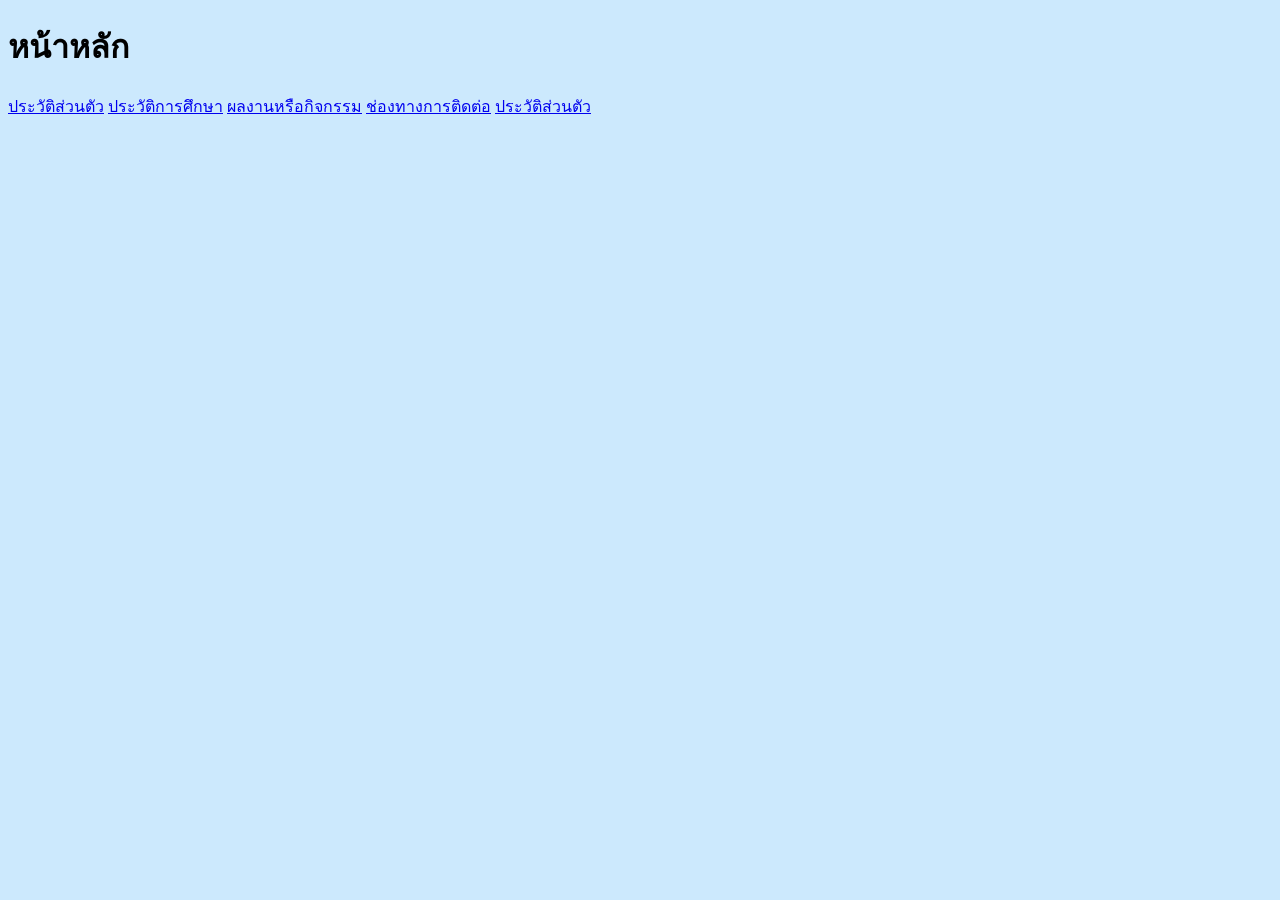
==== index.html @ 41c4c007 "Update index.html" ====
<!DOCTYPE html>
<html>
<head>
    <title>Portfolio ของ นางสาวอมลวรรณ แก้วชนะ</title>
</head>
<body bgcolor="#CCE9FD">
<h1>หน้าหลัก</h1>
<a href="personal.html">ประวัติส่วนตัว</a>
<a href="personal.html">ประวัติการศึกษา</a>
<a href="personal.html">ผลงานหรือกิจกรรม</a>
<a href="personal.html">ช่องทางการติดต่อ</a>
<a href="personal.html">ประวัติส่วนตัว</a>
</body>
</html>
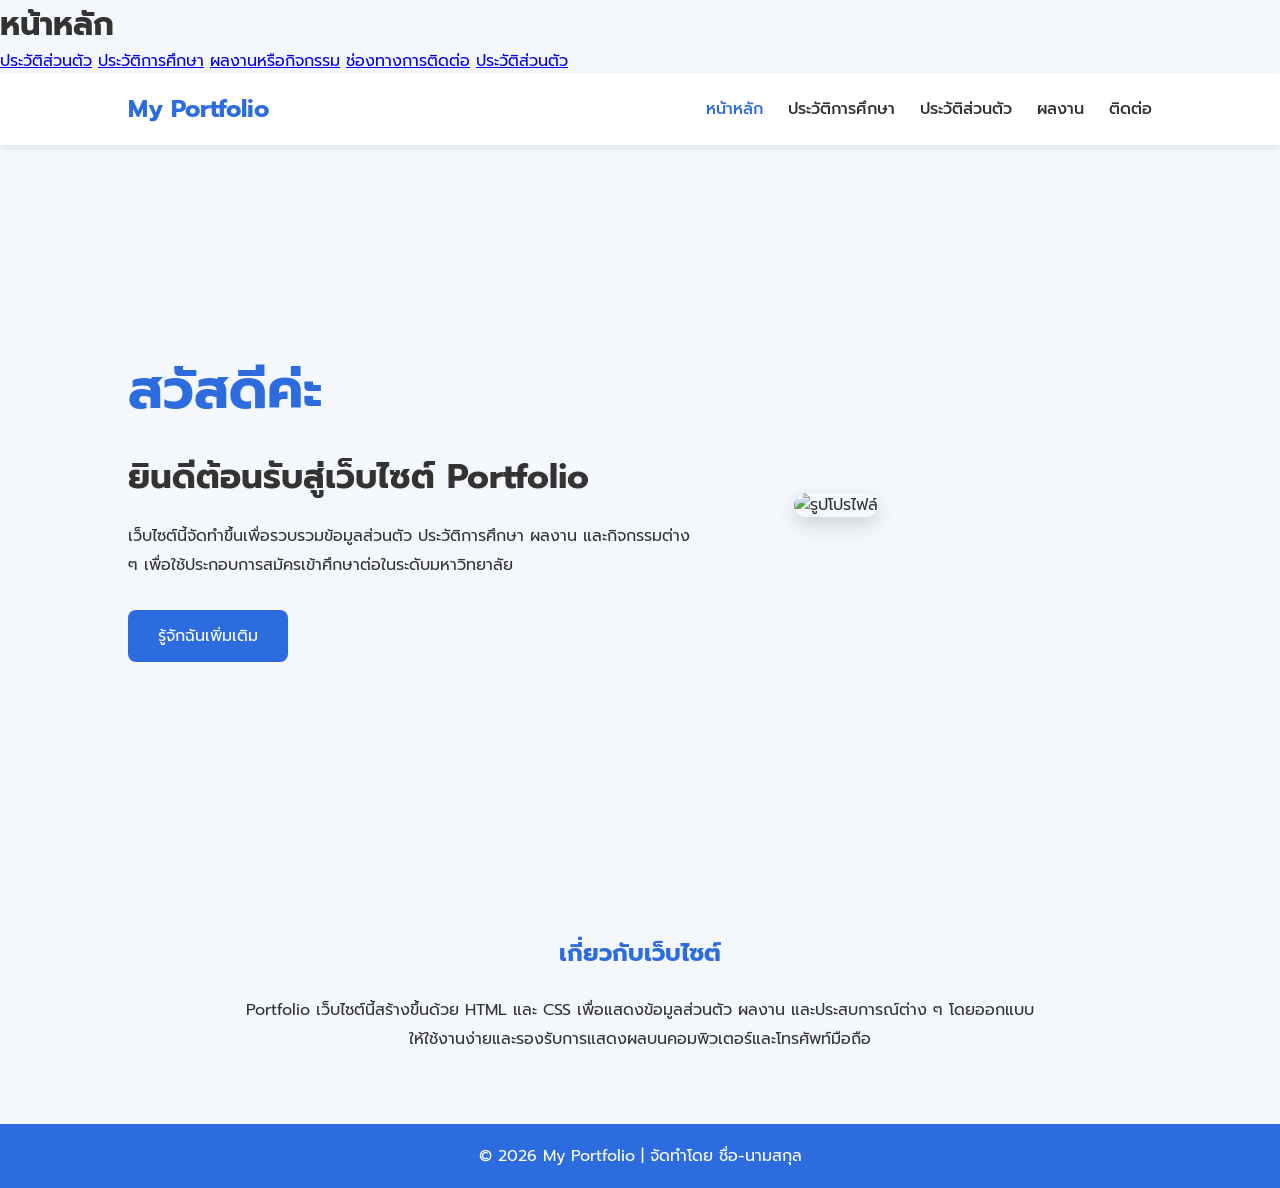
==== commit 3f8efd1d: "Update index.html" ====
--- a/index.html
+++ b/index.html
@@ -12,3 +12,84 @@
 <a href="personal.html">ประวัติส่วนตัว</a>
 </body>
 </html>
+<!DOCTYPE html>
+<html lang="th">
+<head>
+    <meta charset="UTF-8">
+    <meta name="viewport" content="width=device-width, initial-scale=1.0">
+
+    <title>Portfolio | หน้าหลัก</title>
+
+    <link rel="stylesheet" href="css/style.css">
+
+    <link href="https://fonts.googleapis.com/css2?family=Prompt:wght@300;400;500;700&display=swap" rel="stylesheet">
+</head>
+
+<body>
+
+<header>
+
+    <div class="logo">
+        <h2>My Portfolio</h2>
+    </div>
+
+    <nav>
+        <ul>
+            <li><a href="index.html" class="active">หน้าหลัก</a></li>
+            <li><a href="education.html">ประวัติการศึกษา</a></li>
+            <li><a href="profile.html">ประวัติส่วนตัว</a></li>
+            <li><a href="activities.html">ผลงาน</a></li>
+            <li><a href="contact.html">ติดต่อ</a></li>
+        </ul>
+    </nav>
+
+</header>
+
+<section class="hero">
+
+    <div class="hero-text">
+
+        <h1>สวัสดีค่ะ</h1>
+
+        <h2>ยินดีต้อนรับสู่เว็บไซต์ Portfolio</h2>
+
+        <p>
+            เว็บไซต์นี้จัดทำขึ้นเพื่อรวบรวมข้อมูลส่วนตัว
+            ประวัติการศึกษา ผลงาน และกิจกรรมต่าง ๆ
+            เพื่อใช้ประกอบการสมัครเข้าศึกษาต่อในระดับมหาวิทยาลัย
+        </p>
+
+        <a href="profile.html" class="btn">
+            รู้จักฉันเพิ่มเติม
+        </a>
+
+    </div>
+
+    <div class="hero-image">
+        <img src="images/profile.jpg" alt="รูปโปรไฟล์">
+    </div>
+
+</section>
+
+<section class="about">
+
+    <h2>เกี่ยวกับเว็บไซต์</h2>
+
+    <p>
+        Portfolio เว็บไซต์นี้สร้างขึ้นด้วย HTML และ CSS
+        เพื่อแสดงข้อมูลส่วนตัว ผลงาน และประสบการณ์ต่าง ๆ
+        โดยออกแบบให้ใช้งานง่ายและรองรับการแสดงผลบนคอมพิวเตอร์และโทรศัพท์มือถือ
+    </p>
+
+</section>
+
+<footer>
+
+    <p>
+        © 2026 My Portfolio | จัดทำโดย ชื่อ-นามสกุล
+    </p>
+
+</footer>
+
+</body>
+</html>
--- a/css/style.css
+++ b/css/style.css
@@ -0,0 +1,219 @@
+*{
+    margin:0;
+    padding:0;
+    box-sizing:border-box;
+    font-family:'Prompt',sans-serif;
+}
+
+body{
+    background:#f4f7fb;
+    color:#333;
+}
+
+/* Header */
+
+header{
+
+    display:flex;
+    justify-content:space-between;
+    align-items:center;
+
+    padding:18px 10%;
+
+    background:white;
+
+    box-shadow:0 3px 8px rgba(0,0,0,.08);
+
+    position:sticky;
+
+    top:0;
+}
+
+.logo h2{
+    color:#2d6cdf;
+}
+
+nav ul{
+
+    display:flex;
+
+    list-style:none;
+}
+
+nav li{
+
+    margin-left:25px;
+}
+
+nav a{
+
+    text-decoration:none;
+
+    color:#333;
+
+    font-weight:500;
+
+    transition:.3s;
+}
+
+nav a:hover{
+
+    color:#2d6cdf;
+}
+
+.active{
+
+    color:#2d6cdf;
+}
+
+/* Hero */
+
+.hero{
+
+    display:flex;
+
+    justify-content:space-between;
+
+    align-items:center;
+
+    padding:70px 10%;
+
+    min-height:80vh;
+}
+
+.hero-text{
+
+    width:55%;
+}
+
+.hero-text h1{
+
+    color:#2d6cdf;
+
+    font-size:55px;
+}
+
+.hero-text h2{
+
+    margin:20px 0;
+
+    font-size:34px;
+}
+
+.hero-text p{
+
+    line-height:1.8;
+
+    margin-bottom:30px;
+}
+
+.btn{
+
+    display:inline-block;
+
+    padding:14px 30px;
+
+    background:#2d6cdf;
+
+    color:white;
+
+    text-decoration:none;
+
+    border-radius:8px;
+
+    transition:.3s;
+}
+
+.btn:hover{
+
+    background:#154ab8;
+}
+
+.hero-image{
+
+    width:35%;
+}
+
+.hero-image img{
+
+    width:100%;
+
+    border-radius:20px;
+
+    box-shadow:0 8px 20px rgba(0,0,0,.15);
+}
+
+/* About */
+
+.about{
+
+    text-align:center;
+
+    padding:70px 10%;
+}
+
+.about h2{
+
+    color:#2d6cdf;
+
+    margin-bottom:25px;
+}
+
+.about p{
+
+    max-width:800px;
+
+    margin:auto;
+
+    line-height:1.8;
+}
+
+/* Footer */
+
+footer{
+
+    text-align:center;
+
+    background:#2d6cdf;
+
+    color:white;
+
+    padding:20px;
+}
+
+/* Responsive */
+
+@media(max-width:900px){
+
+header{
+
+    flex-direction:column;
+}
+
+nav ul{
+
+    margin-top:20px;
+
+    flex-wrap:wrap;
+
+    justify-content:center;
+}
+
+.hero{
+
+    flex-direction:column-reverse;
+
+    text-align:center;
+}
+
+.hero-text{
+
+    width:100%;
+}
+
+.hero-image{
+
+    width:60%;
+
+    margin-bottom:40px;
+}}
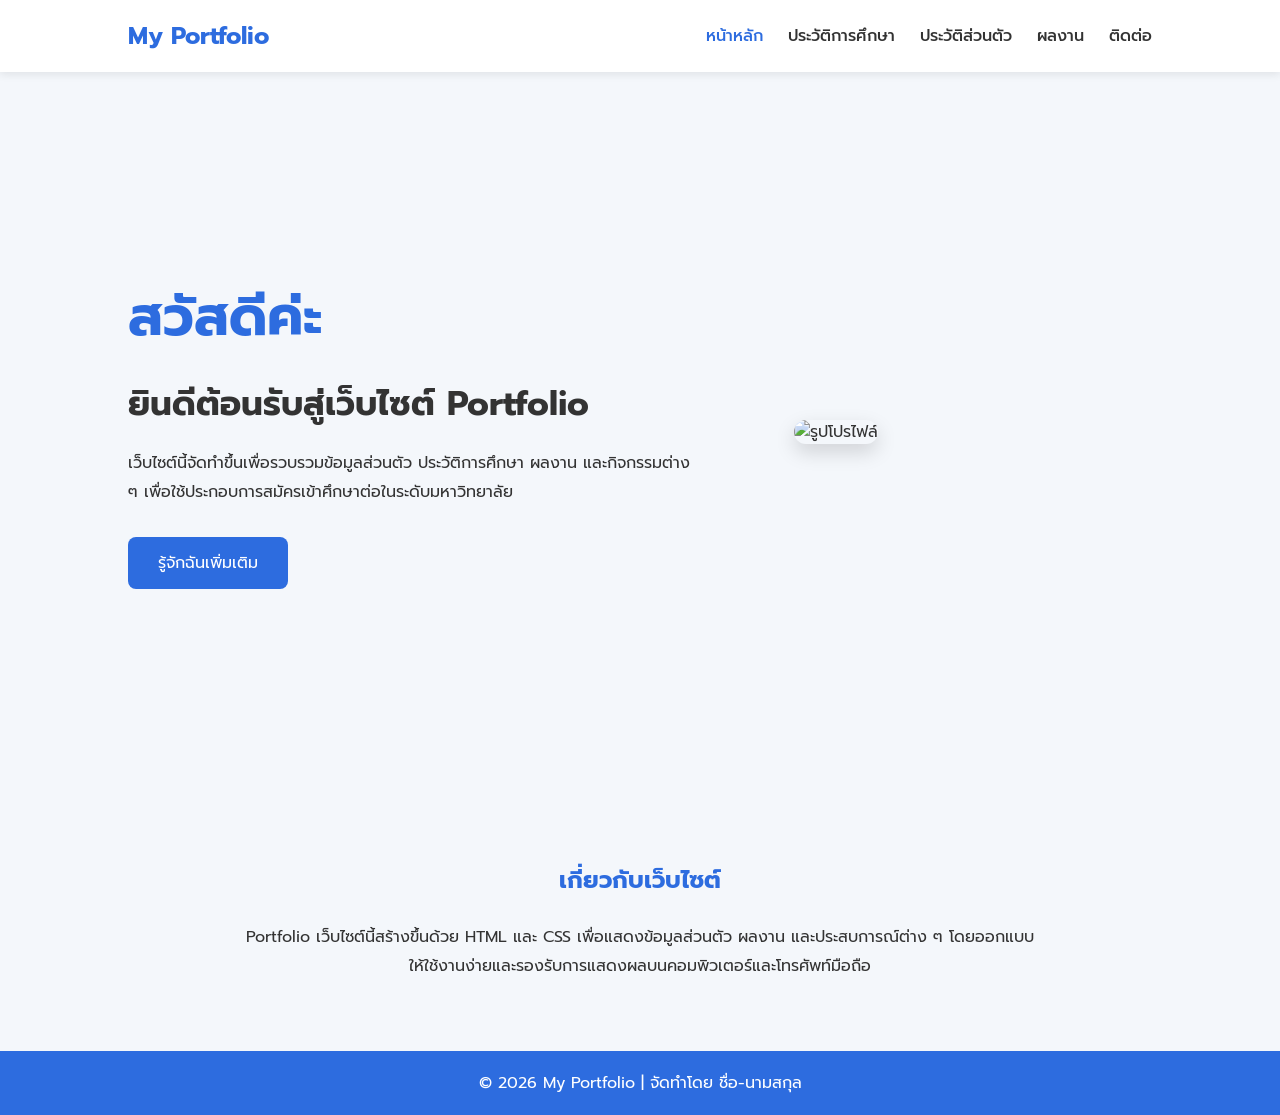
==== commit 6f53aec2: "Update index.html" ====
--- a/index.html
+++ b/index.html
@@ -1,17 +1,3 @@
-<!DOCTYPE html>
-<html>
-<head>
-    <title>Portfolio ของ นางสาวอมลวรรณ แก้วชนะ</title>
-</head>
-<body bgcolor="#CCE9FD">
-<h1>หน้าหลัก</h1>
-<a href="personal.html">ประวัติส่วนตัว</a>
-<a href="personal.html">ประวัติการศึกษา</a>
-<a href="personal.html">ผลงานหรือกิจกรรม</a>
-<a href="personal.html">ช่องทางการติดต่อ</a>
-<a href="personal.html">ประวัติส่วนตัว</a>
-</body>
-</html>
 <!DOCTYPE html>
 <html lang="th">
 <head>
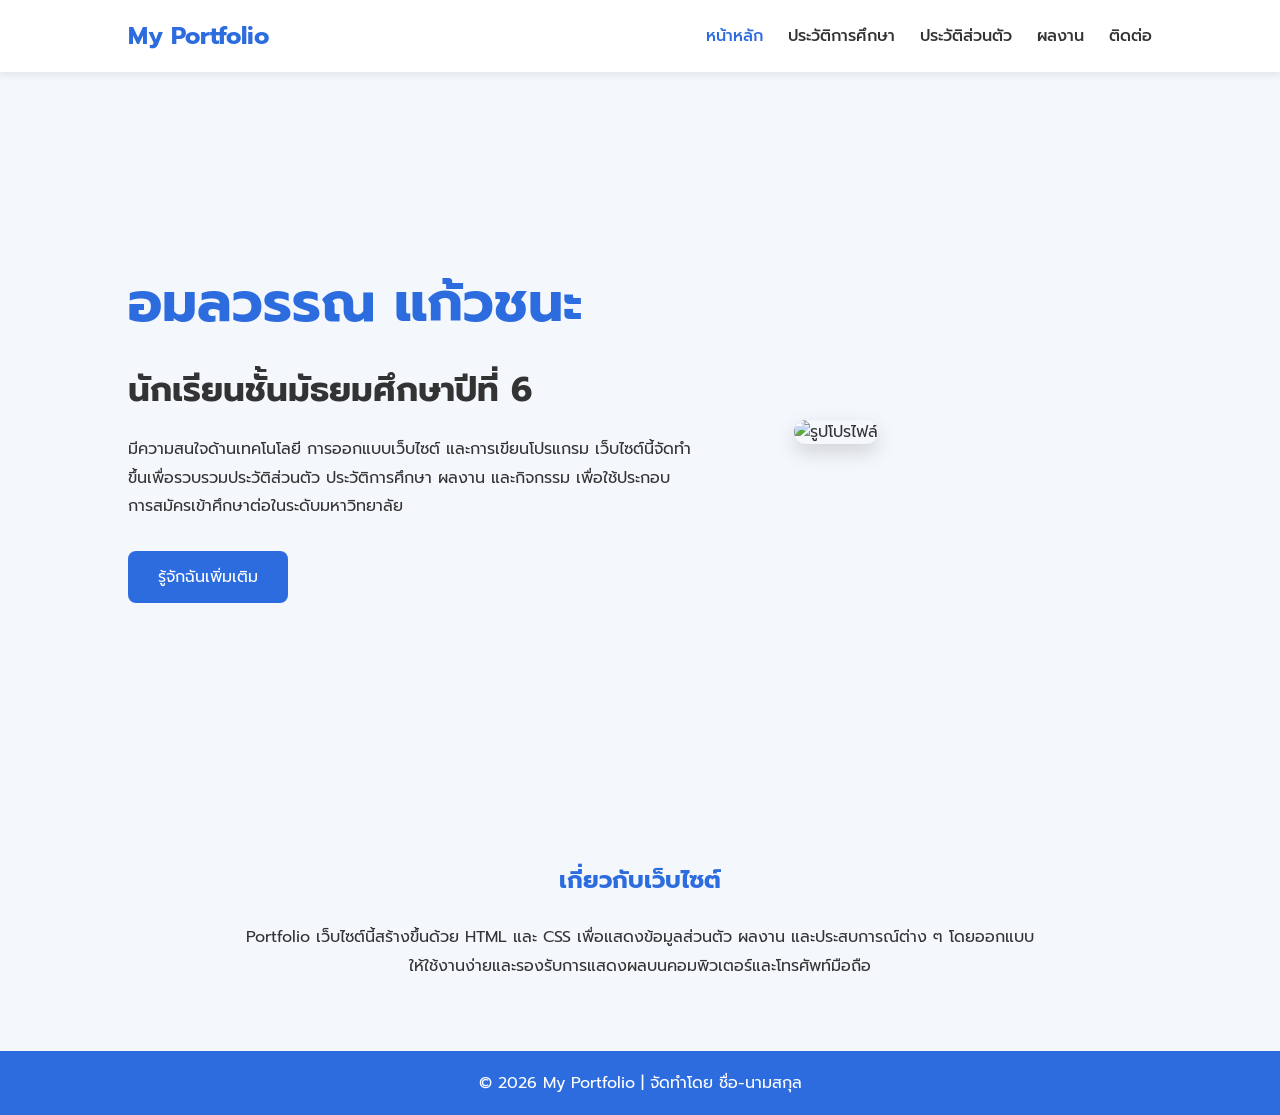
==== commit a61c8581: "Update index.html" ====
--- a/index.html
+++ b/index.html
@@ -35,15 +35,15 @@
 
     <div class="hero-text">
 
-        <h1>สวัสดีค่ะ</h1>
+<h1>อมลวรรณ แก้วชนะ</h1>
 
-        <h2>ยินดีต้อนรับสู่เว็บไซต์ Portfolio</h2>
+<h2>นักเรียนชั้นมัธยมศึกษาปีที่ 6</h2>
 
-        <p>
-            เว็บไซต์นี้จัดทำขึ้นเพื่อรวบรวมข้อมูลส่วนตัว
-            ประวัติการศึกษา ผลงาน และกิจกรรมต่าง ๆ
-            เพื่อใช้ประกอบการสมัครเข้าศึกษาต่อในระดับมหาวิทยาลัย
-        </p>
+<p>
+มีความสนใจด้านเทคโนโลยี การออกแบบเว็บไซต์ และการเขียนโปรแกรม
+เว็บไซต์นี้จัดทำขึ้นเพื่อรวบรวมประวัติส่วนตัว ประวัติการศึกษา ผลงาน และกิจกรรม
+เพื่อใช้ประกอบการสมัครเข้าศึกษาต่อในระดับมหาวิทยาลัย
+</p>
 
         <a href="profile.html" class="btn">
             รู้จักฉันเพิ่มเติม
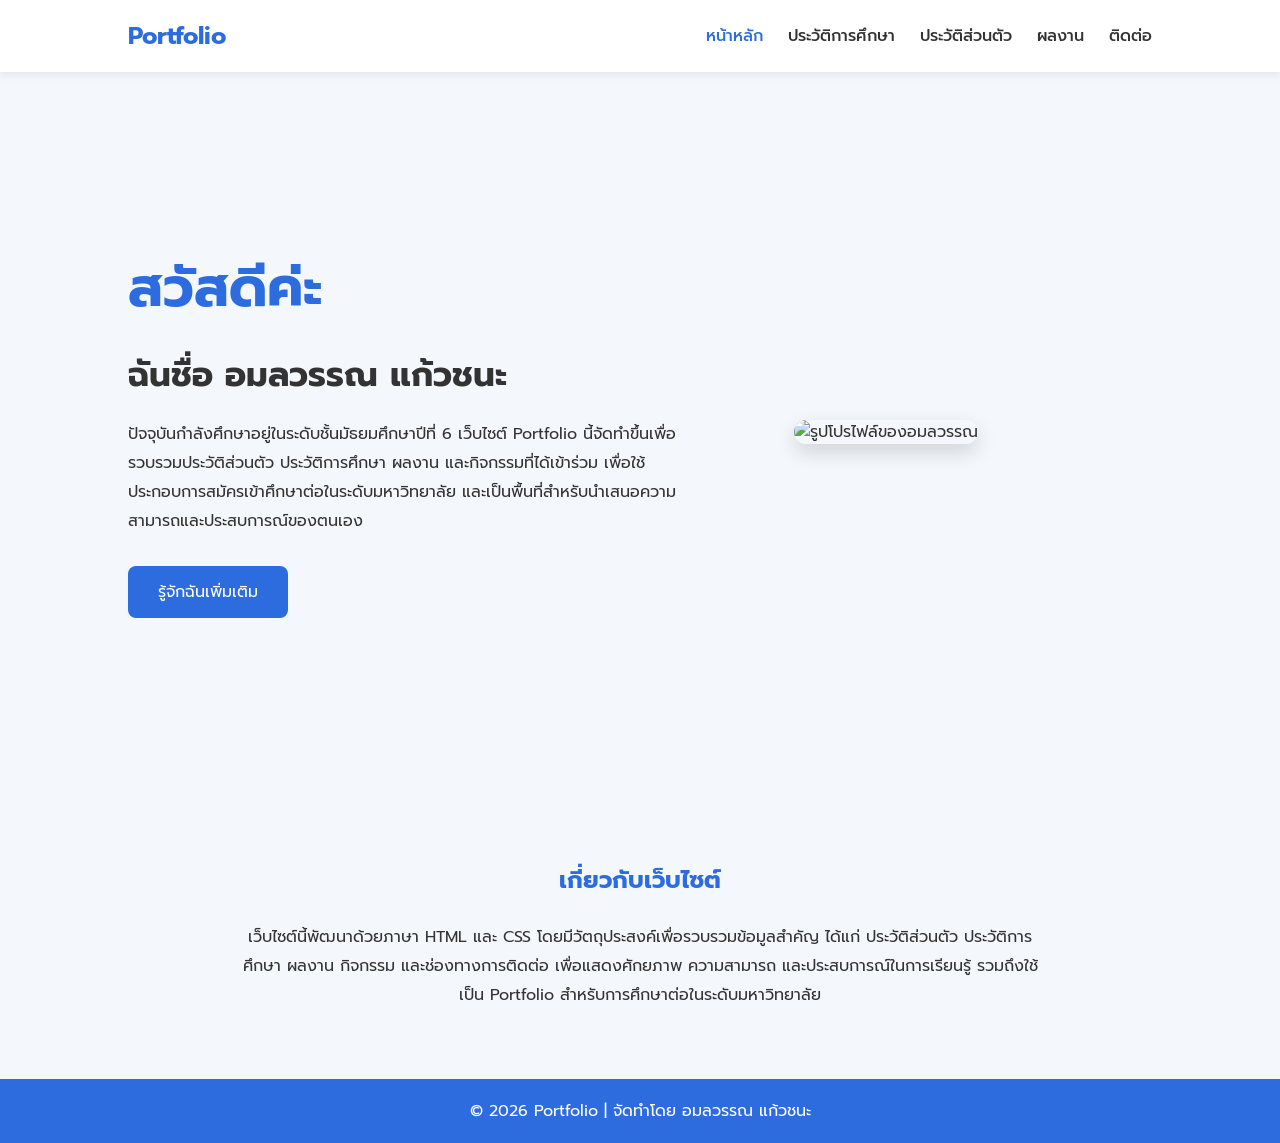
==== commit 53e49c01: "Update index.html" ====
--- a/index.html
+++ b/index.html
@@ -4,7 +4,7 @@
     <meta charset="UTF-8">
     <meta name="viewport" content="width=device-width, initial-scale=1.0">
 
-    <title>Portfolio | หน้าหลัก</title>
+    <title>Portfolio | อมลวรรณ แก้วชนะ</title>
 
     <link rel="stylesheet" href="css/style.css">
 
@@ -16,7 +16,7 @@
 <header>
 
     <div class="logo">
-        <h2>My Portfolio</h2>
+        <h2>Portfolio</h2>
     </div>
 
     <nav>
@@ -35,15 +35,17 @@
 
     <div class="hero-text">
 
-<h1>อมลวรรณ แก้วชนะ</h1>
+        <h1>สวัสดีค่ะ</h1>
 
-<h2>นักเรียนชั้นมัธยมศึกษาปีที่ 6</h2>
+        <h2>ฉันชื่อ อมลวรรณ แก้วชนะ</h2>
 
-<p>
-มีความสนใจด้านเทคโนโลยี การออกแบบเว็บไซต์ และการเขียนโปรแกรม
-เว็บไซต์นี้จัดทำขึ้นเพื่อรวบรวมประวัติส่วนตัว ประวัติการศึกษา ผลงาน และกิจกรรม
-เพื่อใช้ประกอบการสมัครเข้าศึกษาต่อในระดับมหาวิทยาลัย
-</p>
+        <p>
+            ปัจจุบันกำลังศึกษาอยู่ในระดับชั้นมัธยมศึกษาปีที่ 6
+            เว็บไซต์ Portfolio นี้จัดทำขึ้นเพื่อรวบรวมประวัติส่วนตัว
+            ประวัติการศึกษา ผลงาน และกิจกรรมที่ได้เข้าร่วม
+            เพื่อใช้ประกอบการสมัครเข้าศึกษาต่อในระดับมหาวิทยาลัย
+            และเป็นพื้นที่สำหรับนำเสนอความสามารถและประสบการณ์ของตนเอง
+        </p>
 
         <a href="profile.html" class="btn">
             รู้จักฉันเพิ่มเติม
@@ -52,7 +54,7 @@
     </div>
 
     <div class="hero-image">
-        <img src="images/profile.jpg" alt="รูปโปรไฟล์">
+        <img src="images/profile.jpg" alt="รูปโปรไฟล์ของอมลวรรณ">
     </div>
 
 </section>
@@ -62,9 +64,10 @@
     <h2>เกี่ยวกับเว็บไซต์</h2>
 
     <p>
-        Portfolio เว็บไซต์นี้สร้างขึ้นด้วย HTML และ CSS
-        เพื่อแสดงข้อมูลส่วนตัว ผลงาน และประสบการณ์ต่าง ๆ
-        โดยออกแบบให้ใช้งานง่ายและรองรับการแสดงผลบนคอมพิวเตอร์และโทรศัพท์มือถือ
+        เว็บไซต์นี้พัฒนาด้วยภาษา HTML และ CSS โดยมีวัตถุประสงค์เพื่อรวบรวมข้อมูลสำคัญ
+        ได้แก่ ประวัติส่วนตัว ประวัติการศึกษา ผลงาน กิจกรรม และช่องทางการติดต่อ
+        เพื่อแสดงศักยภาพ ความสามารถ และประสบการณ์ในการเรียนรู้
+        รวมถึงใช้เป็น Portfolio สำหรับการศึกษาต่อในระดับมหาวิทยาลัย
     </p>
 
 </section>
@@ -72,7 +75,7 @@
 <footer>
 
     <p>
-        © 2026 My Portfolio | จัดทำโดย ชื่อ-นามสกุล
+        © 2026 Portfolio | จัดทำโดย อมลวรรณ แก้วชนะ
     </p>
 
 </footer>
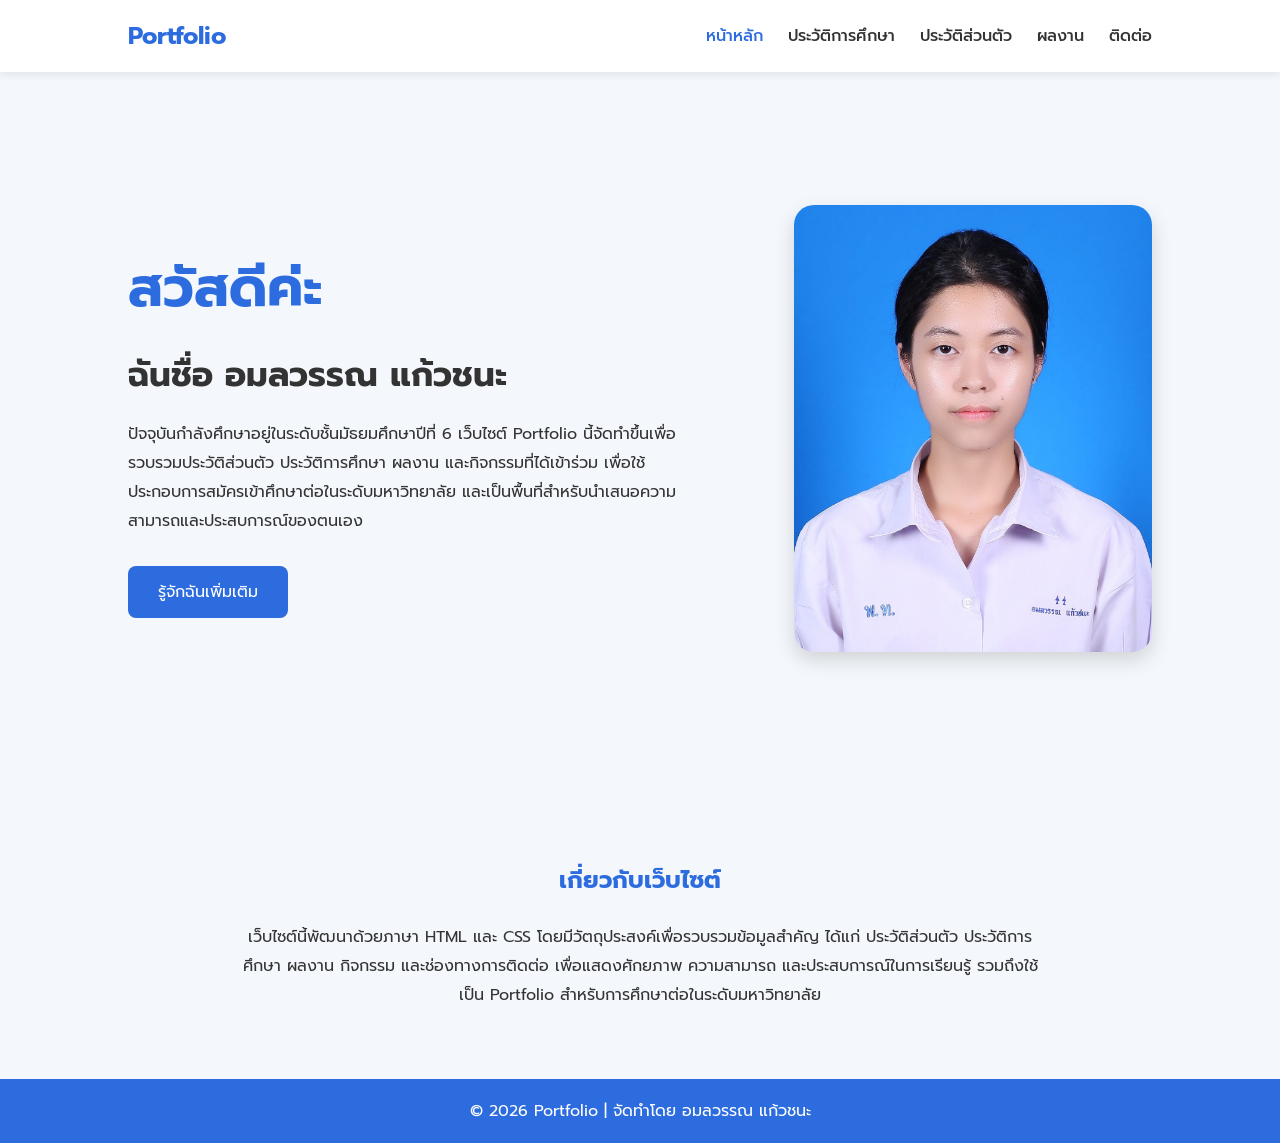
==== commit 3b8462f5: "Update index.html" ====
--- a/index.html
+++ b/index.html
@@ -54,7 +54,7 @@
     </div>
 
     <div class="hero-image">
-        <img src="images/profile.jpg" alt="รูปโปรไฟล์ของอมลวรรณ">
+        <img src="images/profile.jpg.jfif" alt="รูปโปรไฟล์ของอมลวรรณ">
     </div>
 
 </section>
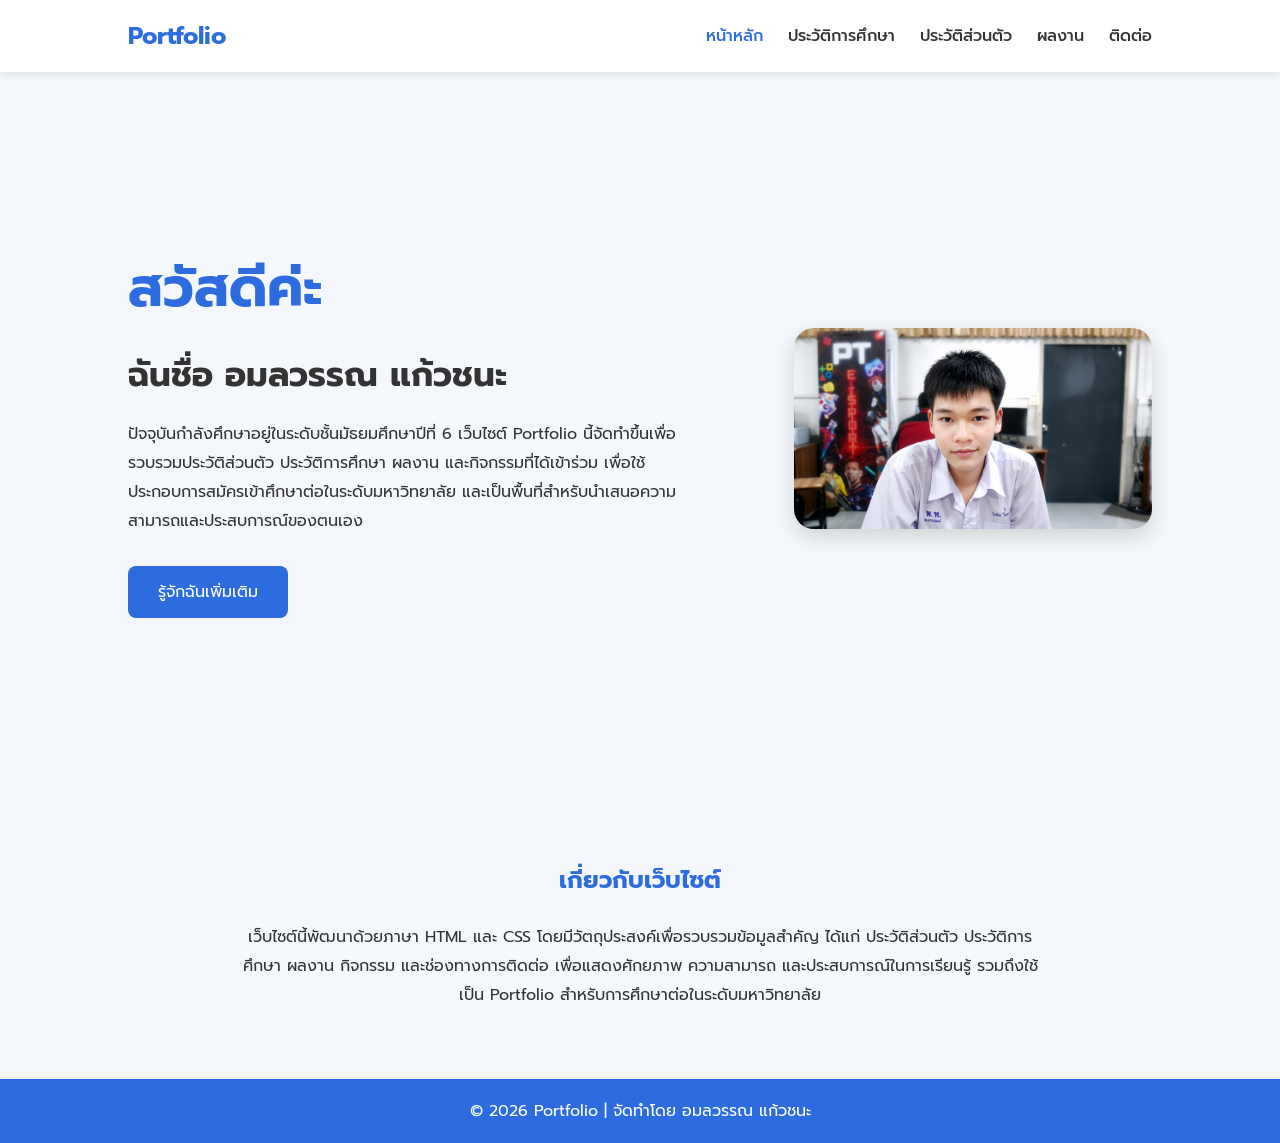
==== commit a39b0272: "Update index.html" ====
--- a/index.html
+++ b/index.html
@@ -54,7 +54,7 @@
     </div>
 
     <div class="hero-image">
-        <img src="images/profile.jpg.jfif" alt="รูปโปรไฟล์ของอมลวรรณ">
+        <img src="images/dom.png" alt="รูปโปรไฟล์ของอมลวรรณ">
     </div>
 
 </section>
--- a/css/style.css
+++ b/css/style.css
@@ -217,3 +217,58 @@
 
     margin-bottom:40px;
 }}
+/* Page Title */
+
+.page-title{
+    text-align:center;
+    padding:60px 20px;
+}
+
+.page-title h1{
+    color:#2d6cdf;
+    font-size:42px;
+}
+
+.page-title p{
+    margin-top:10px;
+    color:#666;
+}
+
+/* Education */
+
+.education-container{
+
+    width:80%;
+    margin:40px auto;
+
+}
+
+.edu-card{
+
+    background:white;
+
+    padding:30px;
+
+    margin-bottom:25px;
+
+    border-left:6px solid #2d6cdf;
+
+    border-radius:10px;
+
+    box-shadow:0 5px 15px rgba(0,0,0,.08);
+
+}
+
+.edu-card h2{
+
+    color:#2d6cdf;
+
+    margin-bottom:15px;
+
+}
+
+.edu-card p{
+
+    line-height:1.8;
+
+}
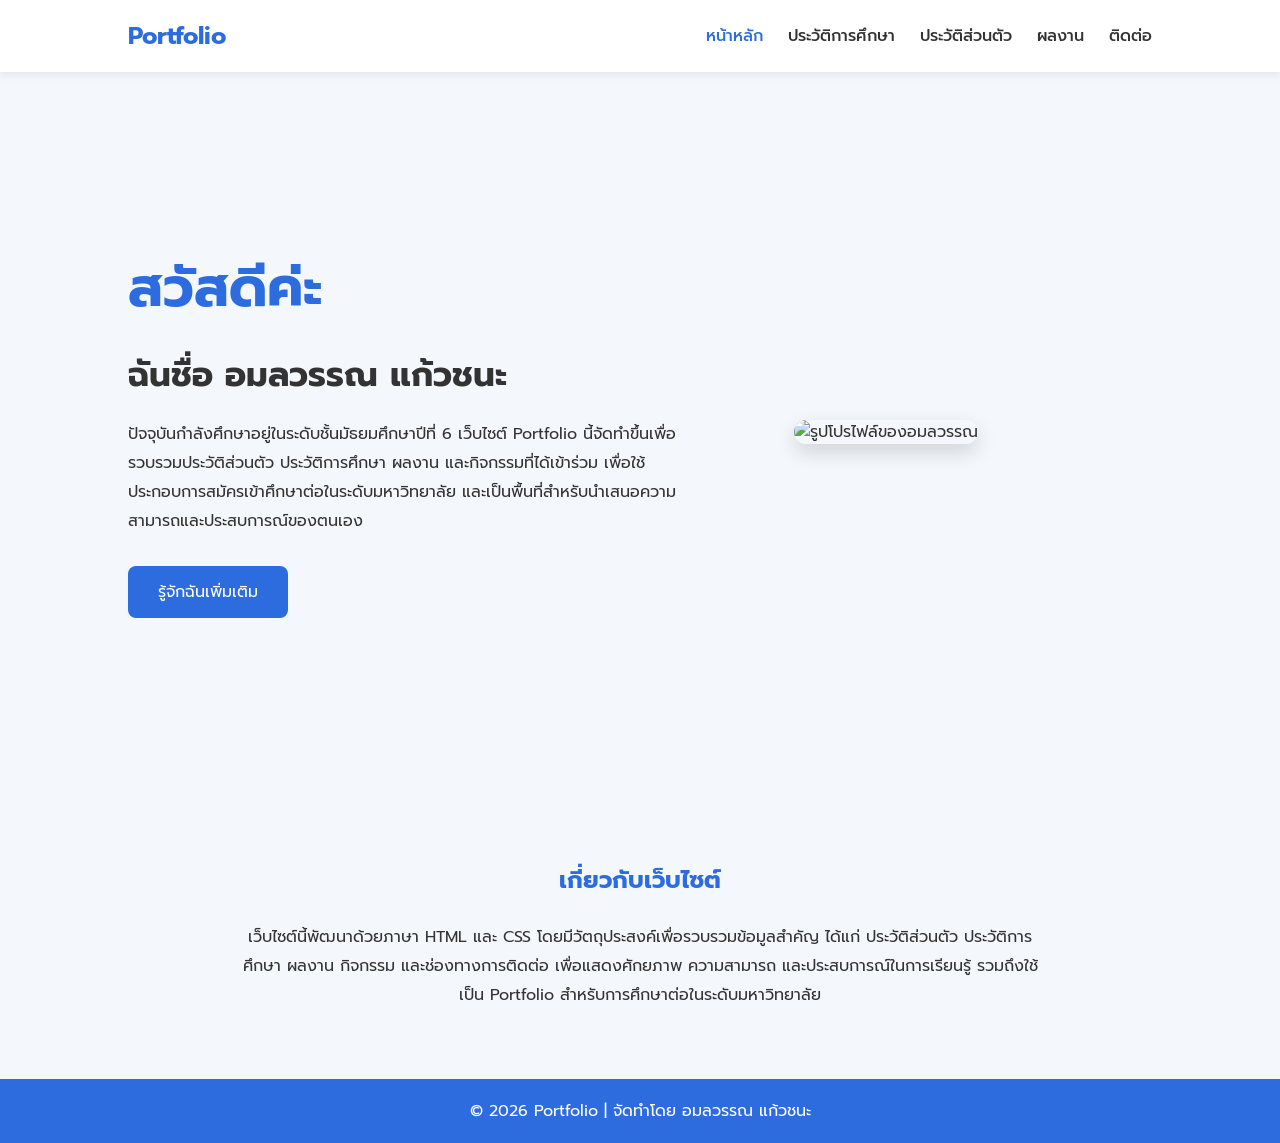
==== commit c21ab65c: "Update index.html" ====
--- a/index.html
+++ b/index.html
@@ -54,7 +54,7 @@
     </div>
 
     <div class="hero-image">
-        <img src="images/dom.png" alt="รูปโปรไฟล์ของอมลวรรณ">
+        <img src="images/images.png" alt="รูปโปรไฟล์ของอมลวรรณ">
     </div>
 
 </section>
